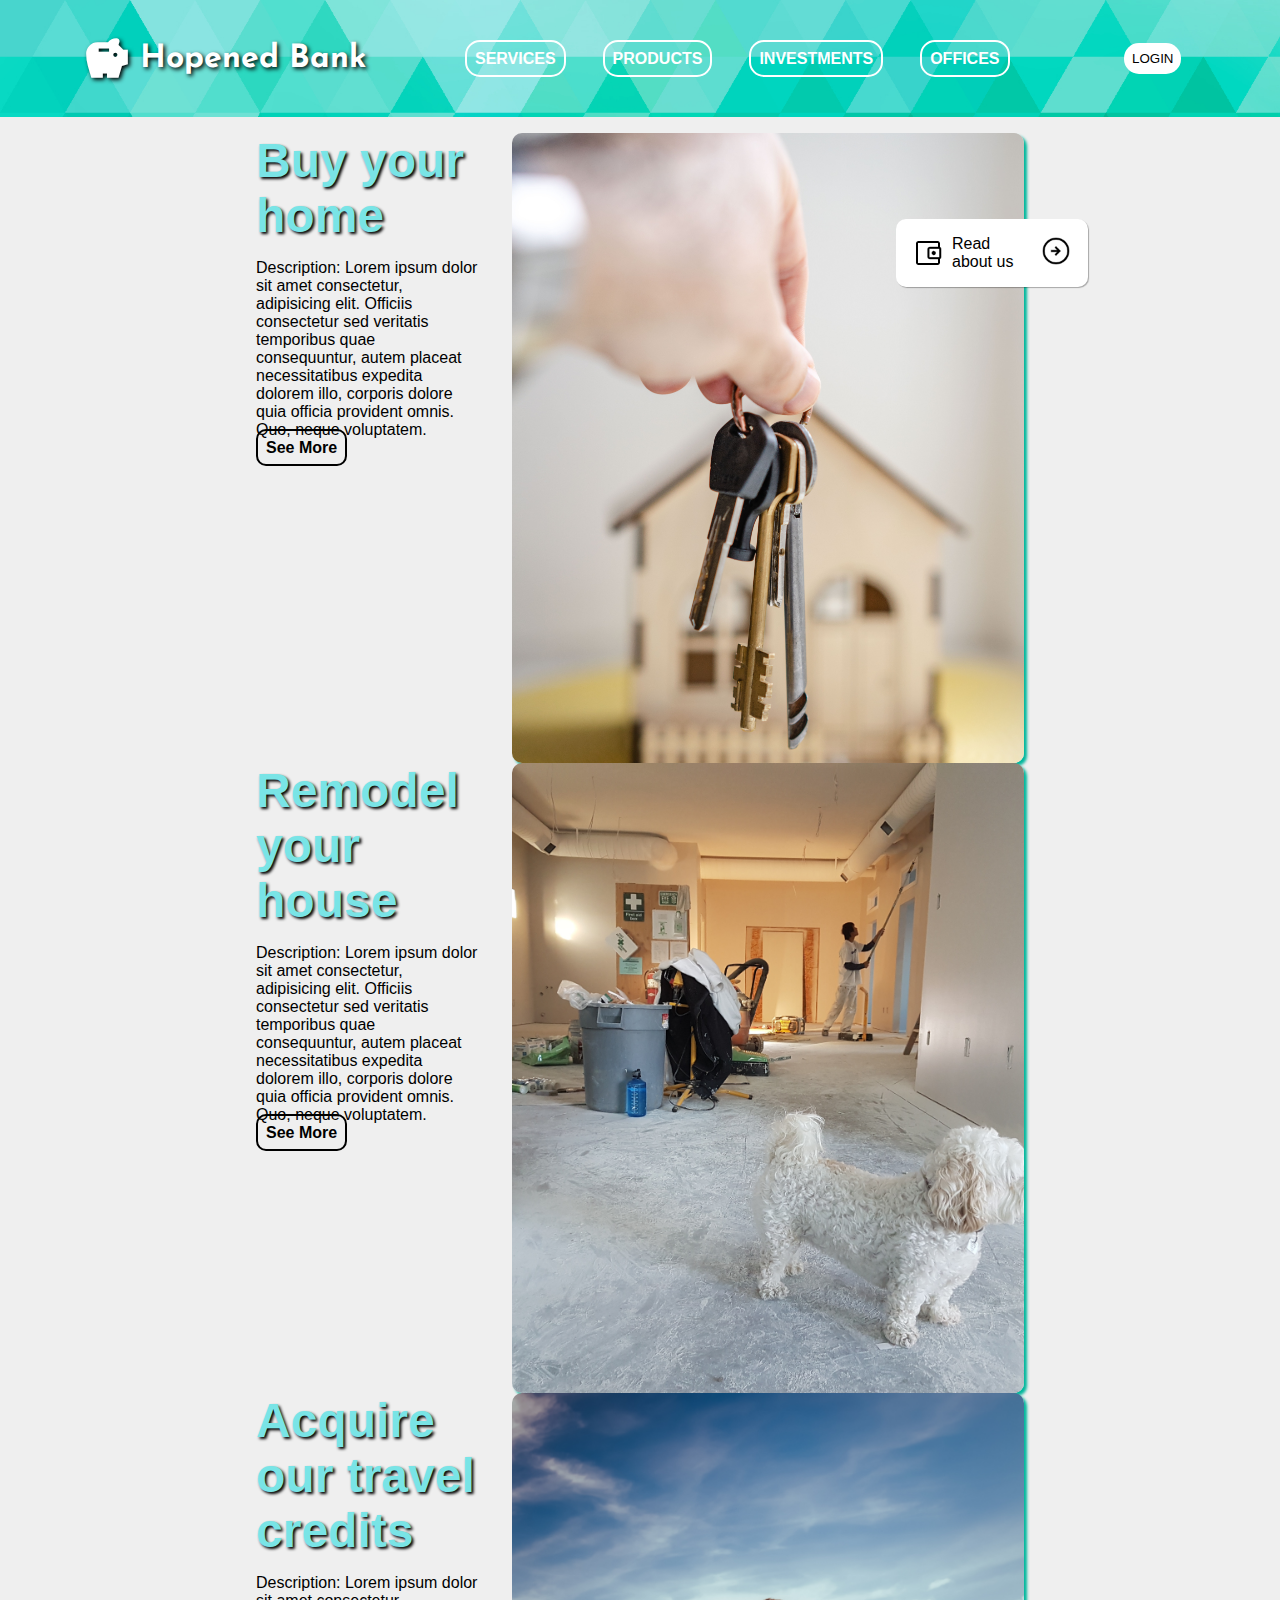
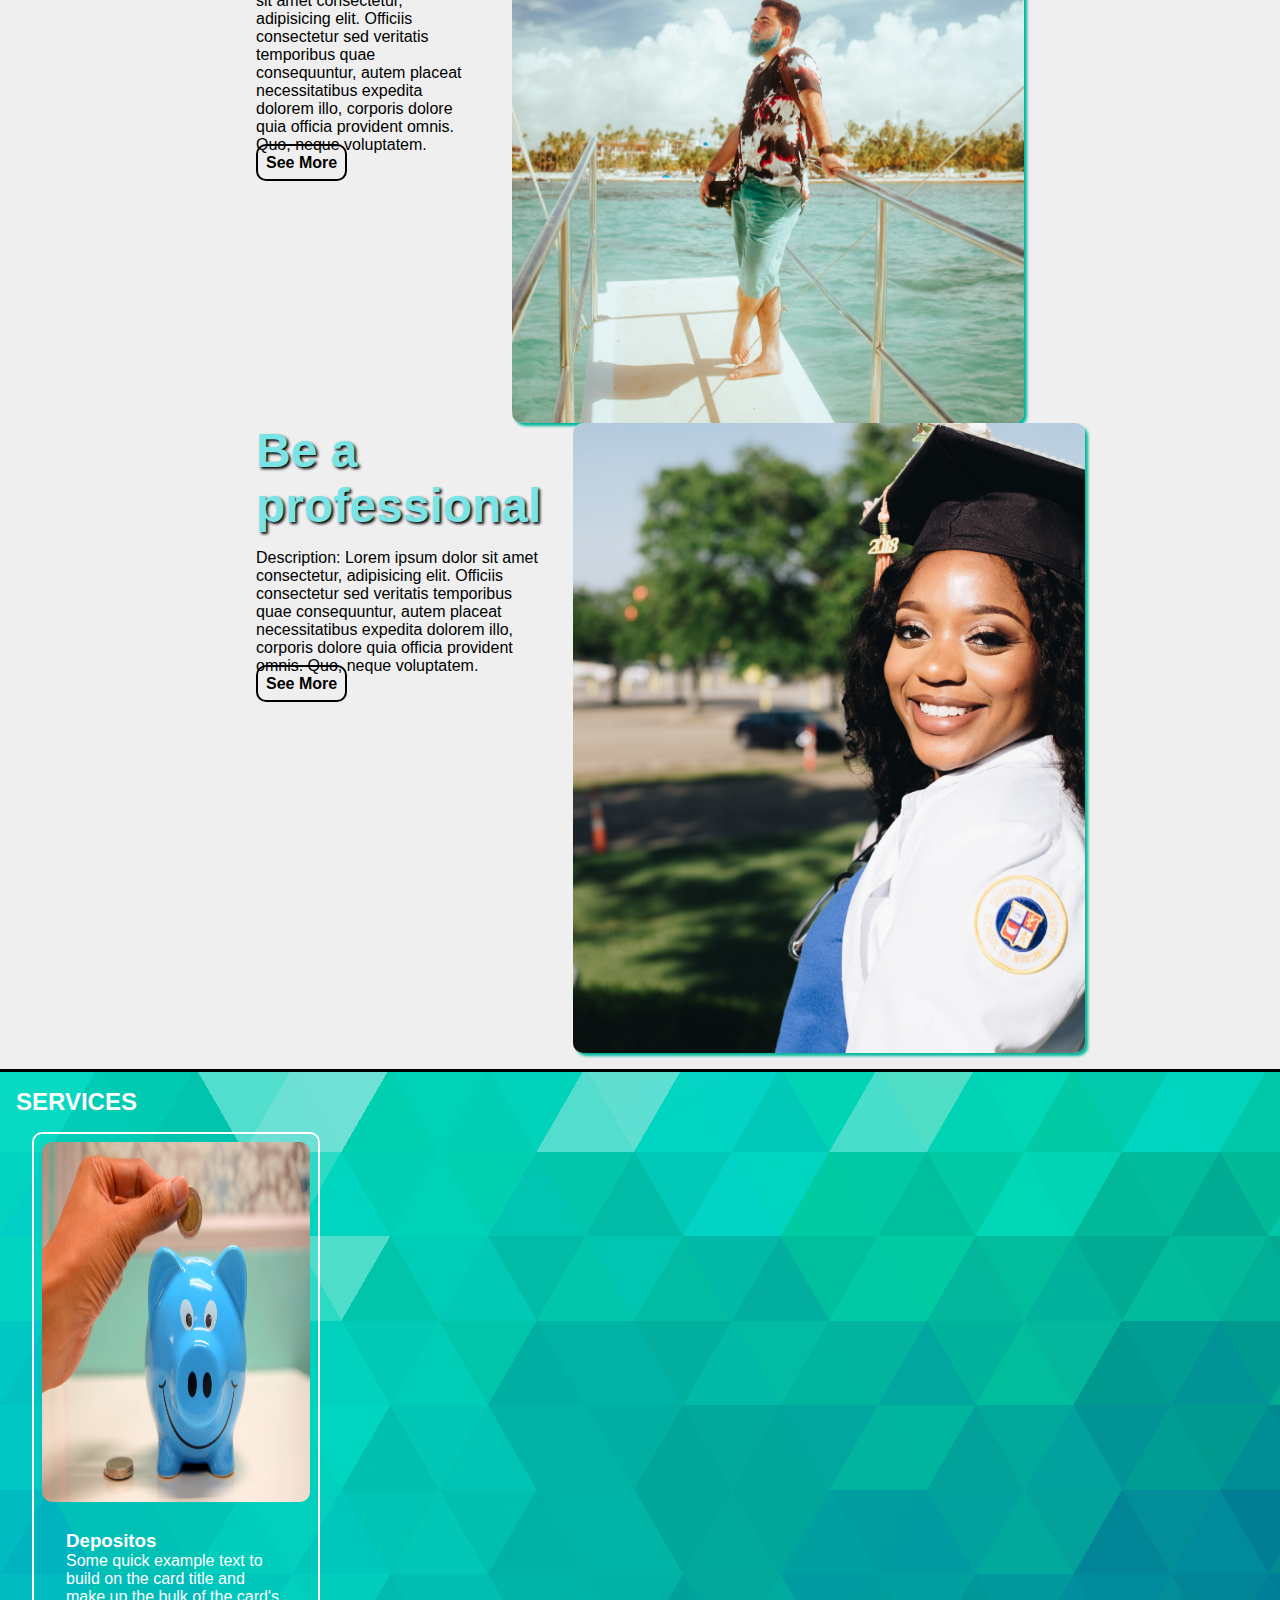
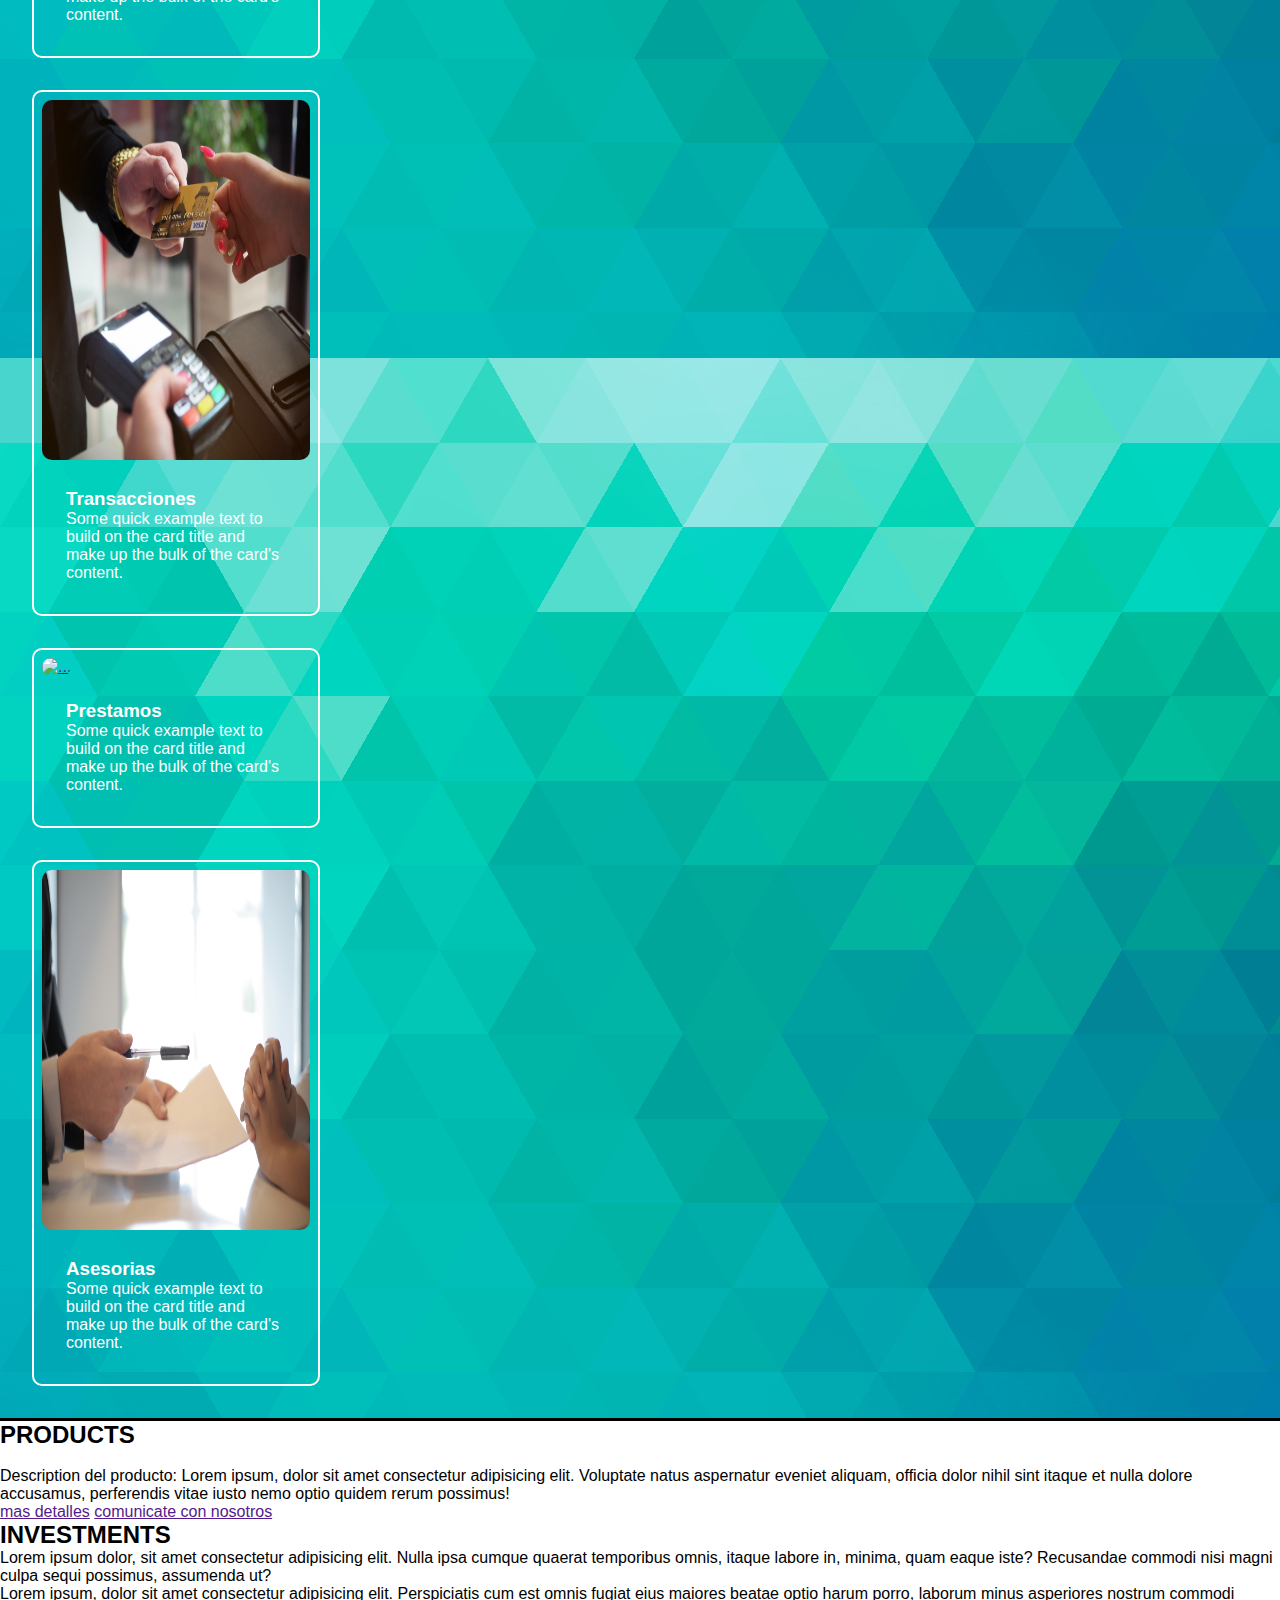
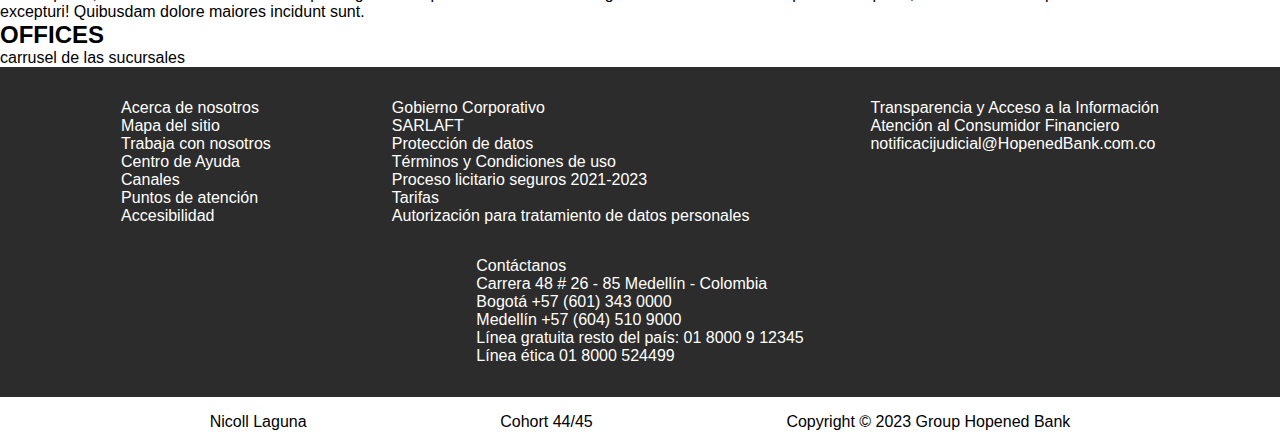
==== Homebanking/src/main/resources/static/web/index.html @ 3dcd13ad "Task6 commit-0" ====
<!DOCTYPE html>
<html lang="en">

<head>
    <meta charset="UTF-8">
    <meta http-equiv="X-UA-Compatible" content="IE=edge">
    <meta name="viewport" content="width=device-width, initial-scale=1.0">
    <link rel="stylesheet" href="./style/index.css">
    <link rel="preconnect" href="https://fonts.googleapis.com">
    <link rel="preconnect" href="https://fonts.gstatic.com" crossorigin>
    <link href="https://fonts.googleapis.com/css2?family=Josefin+Sans:ital@1&display=swap" rel="stylesheet">
    <link href="https://cdn.jsdelivr.net/npm/bootstrap@5.3.0-alpha2/dist/css/bootstrap.min.css" rel="stylesheet"
        integrity="sha384-aFq/bzH65dt+w6FI2ooMVUpc+21e0SRygnTpmBvdBgSdnuTN7QbdgL+OapgHtvPp" crossorigin="anonymous">
    <link rel="shortcut icon" href="./img/logoBlack.png" type="image/x-icon">
    <title>| Home</title>
    <link rel="stylesheet"
        href="https://fonts.googleapis.com/css2?family=Material+Symbols+Outlined:opsz,wght,FILL,GRAD@20..48,100..700,0..1,-50..200" />


</head>

<body >

    <header>
        <div> <span class="material-symbols-outlined">
                savings
            </span>
            <h1>Hopened Bank</h1>
        </div>

        <nav>
            <a href="">SERVICES</a>
            <a href="">PRODUCTS</a>
            <a href="">INVESTMENTS</a>
            <a href="#">OFFICES</a>
        </nav>
        <div>
            <button class="btnLogin-popup">LOGIN</button>
        </div>

    </header>
    
    <main class="d-flex align-items-center flex-column" id="app">
        <div class="inicio">
            <div class="wrapper">
                <span class="icon-close">
                    <ion-icon name="close-circle"></ion-icon>
                </span>
        
                <div class="form-box login">
                    <h2>Login</h2>
                    <form @submit.prevent="Login">
                        <div class="input-box">
                            <span class="icon"><ion-icon name="mail"></ion-icon></span>
                            <input type="email"  v-model="email" required>
                            <label>email</label>
                        </div>
                        <div class="input-box">
                            <span class="icon"><ion-icon name="lock-closed"></ion-icon></span>
                            <input type="password" v-model="password" required>
                            <label>password</label>
                        </div>
                        <div class="remember-forgot">
                            <label><input type="checkbox">Remember me</label>
                            <a href="#">Forgot Password?</a>
                        </div>
                        <button type="submit" class="botn">Login</button>
                        <div class="login-register">
                            <p>Don't have an account?<a href="#" class="register-link ps-2">Register</a></p>
                        </div>
                    </form>
                </div>
                <div class="form-box register">
                    <h2>Registration</h2>
                    <form @submit.prevent="Register">
                        <div class="input-box">
                            <span class="icon"><ion-icon name="person"></ion-icon></span>
                            <input type="text" v-model="name" required>
                            <label>Name</label>
                        </div>
                        <div class="input-box">
                            <span class="icon"><ion-icon name="person"></ion-icon></span>
                            <input type="text" v-model="lastName" required>
                            <label>Last Name</label>
                        </div>
                        <div class="input-box">
                            <span class="icon"><ion-icon name="mail"></ion-icon></span>
                            <input type="email" v-model="email2" required>
                            <label>Email</label>
                        </div>
                        <div class="input-box">
                            <span class="icon"><ion-icon name="lock-closed"></ion-icon></span>
                            <input type="password" v-model="password2" required>
                            <label>Password</label>
                        </div>
                        <div class="remember-forgot">
                            <label><input type="checkbox">I agree to the terms & conditions</label>
                        </div>
                        <button type="submit" class="botn">Register</button>
                        <div class="login-register">
                            <p>Already have an account?<a href="#" class="login-link ps-2">Login</a></p>
                        </div>
                    </form>
                </div>
            </div>
        </div>
        <div class="contenedor1">
            <div class="info">
                <img src="./img/account_balance_wallet_FILL0_wght400_GRAD0_opsz48.png" alt="">
                <p>Read about us</p>
                <a href=""><img src="./img/arrow_circle_right_FILL0_wght400_GRAD0_opsz48.png" alt=""></a>
            </div>
            <div id="carouselExampleSlidesOnly" class="carousel slide mt-4 mb-4" data-bs-ride="carousel">

                <div class="carousel-inner">
                    <div class="carousel-item active" data-bs-interval="3000">

                        <div class="d-flex box">
                            <div>
                                <h2>Buy your home</h2>
                                <p>Description: Lorem ipsum dolor sit amet consectetur, adipisicing elit. Officiis
                                    consectetur sed veritatis temporibus quae consequuntur, autem placeat necessitatibus
                                    expedita dolorem illo, corporis dolore quia officia provident omnis. Quo, neque
                                    voluptatem.</p>
                                <a href="">See More</a>
                            </div>
                            <img src="./img/home.jpg" class="d-block w-100">
                        </div>

                    </div>
                    <div class="carousel-item" data-bs-interval="5000">
                        <div class="d-flex box">
                            <div>
                                <h2>Remodel your house</h2>
                                <p>Description: Lorem ipsum dolor sit amet consectetur, adipisicing elit. Officiis
                                    consectetur sed veritatis temporibus quae consequuntur, autem placeat necessitatibus
                                    expedita dolorem illo, corporis dolore quia officia provident omnis. Quo, neque
                                    voluptatem.</p>
                                <a href="">See More</a>
                            </div>
                            <img src="./img/remodel.jpg" class="d-block w-100">
                        </div>
                    </div>
                    <div class="carousel-item" data-bs-interval="5000">
                        <div class="d-flex box">
                            <div>
                                <h2>Acquire our travel credits</h2>
                                <p>Description: Lorem ipsum dolor sit amet consectetur, adipisicing elit. Officiis
                                    consectetur sed veritatis temporibus quae consequuntur, autem placeat necessitatibus
                                    expedita dolorem illo, corporis dolore quia officia provident omnis. Quo, neque
                                    voluptatem.</p>
                                <a href="">See More</a>
                            </div>
                            <img src="./img/travel.jpg" class="d-block w-100">
                        </div>
                    </div>
                    <div class="carousel-item" data-bs-interval="5000">
                        <div class="d-flex box">
                            <div>
                                <h2>Be a professional</h2>
                                <p>Description: Lorem ipsum dolor sit amet consectetur, adipisicing elit. Officiis
                                    consectetur sed veritatis temporibus quae consequuntur, autem placeat necessitatibus
                                    expedita dolorem illo, corporis dolore quia officia provident omnis. Quo, neque
                                    voluptatem.</p>
                                <a href="">See More</a>
                            </div>
                            <img src="./img/university.jpg" class="d-block w-100" alt="...">
                        </div>
                    </div>
                </div>

            </div>
        </div>
        <div class="contenedor2">
            <h2 class="text-center">SERVICES</h2>
            <div class="d-flex caja">
                <div class="contene">
                    <div class="card" style="width: 18rem;">
                        <a href=""><img class="service" src="./img/pexels-maitree-rimthong-1602726.jpg"
                                class="card-img-top" alt="..."></a>
                        <div class="card-body">
                            <h3 class="text-center">Depositos</h3>
                            <p class="card-text">Some quick example text to build on the card title and make up the bulk
                                of the card's content.</p>
                        </div>
                    </div>
                    <div class="card" style="width: 18rem;">
                        <a href=""><img class="service" src="./img/pexels-energepiccom-2988232.jpg" class="card-img-top"
                                alt="..."></a>
                        <div class="card-body">
                            <h3 class="text-center">Transacciones</h3>
                            <p class="card-text">Some quick example text to build on the card title and make up the bulk
                                of the card's content.</p>
                        </div>
                    </div>
                </div>
                <div class="contene">
                    <div class="card" style="width: 18rem;">
                        <a href=""><img class="service" src="./img/pexels-karolina-grabowska-4386366.jpg"
                                class="card-img-top" alt="..."></a>
                        <div class="card-body">
                            <h3 class="text-center">Prestamos</h3>
                            <p class="card-text">Some quick example text to build on the card title and make up the bulk
                                of the card's content.</p>
                        </div>
                    </div>
                    <div class="card" style="width: 18rem;">
                        <a href=""><img class="service" src="./img/pexels-andrea-piacquadio-3760067.jpg"
                                class="card-img-top" alt="..."></a>
                        <div class="card-body">
                            <h3 class="text-center">Asesorias</h3>
                            <p class="card-text">Some quick example text to build on the card title and make up the bulk
                                of the card's content.</p>
                        </div>
                    </div>
                </div>

            </div>
        </div>
        <div class="contenedor3">
            <h2>PRODUCTS</h2>
            <div>
                <img src="" alt="">
                <div>
                    <p>Description del producto: Lorem ipsum, dolor sit amet consectetur adipisicing elit. Voluptate
                        natus aspernatur eveniet aliquam, officia dolor nihil sint itaque et nulla dolore accusamus,
                        perferendis vitae iusto nemo optio quidem rerum possimus!</p>
                    <div>
                        <a href="">mas detalles</a>
                        <a href="">comunicate con nosotros</a>
                    </div>
                </div>
            </div>
        </div>
        <div class="contenedor4">
            <h2>INVESTMENTS</h2>
            <p>Lorem ipsum dolor, sit amet consectetur adipisicing elit. Nulla ipsa cumque quaerat temporibus omnis,
                itaque labore in, minima, quam eaque iste? Recusandae commodi nisi magni culpa sequi possimus, assumenda
                ut?</p>
            <p>Lorem ipsum, dolor sit amet consectetur adipisicing elit. Perspiciatis cum est omnis fugiat eius maiores
                beatae optio harum porro, laborum minus asperiores nostrum commodi excepturi! Quibusdam dolore maiores
                incidunt sunt.</p>
        </div>
        <div class="contenedor5">
            <h2>OFFICES</h2>

            <p>carrusel de las sucursales</p>
        </div>
    </main>
    <footer>
        <div class="boxi1">
            <div>
                <p>Acerca de nosotros</p>
                <p>Mapa del sitio</p>
                <p>Trabaja con nosotros</p>
                <p>Centro de Ayuda</p>
                <p>Canales</p>
                <p>Puntos de atención</p>
                <p>Accesibilidad</p>
            </div>
            <div>
                <p> Gobierno Corporativo</p>
                <p> SARLAFT</p>
                <p>Protección de datos</p>
                <p>Términos y Condiciones de uso</p>
                <p> Proceso licitario seguros 2021-2023</p>
                <p>Tarifas</p>
                <p>Autorización para tratamiento de datos personales</p>
            </div>
            <div>
                <p>Transparencia y Acceso a la Información</p>
                <p>Atención al Consumidor Financiero</p>
                <p>notificacijudicial@HopenedBank.com.co</p>
            </div>
            <div>Contáctanos
                <p>Carrera 48 # 26 - 85 Medellín - Colombia</p>
                <p>Bogotá +57 (601) 343 0000</p>
                <p>Medellín +57 (604) 510 9000</p>
                <p>Línea gratuita resto del país: 01 8000 9 12345</p>
                <p>Línea ética 01 8000 524499</p>
            </div>
        </div>
        <div class="box2">
            <p>Nicoll Laguna</p>
            <p>Cohort 44/45</p>
            <p>Copyright © 2023 Group Hopened Bank</p>
        </div>
    </footer>
    <script src="https://cdn.jsdelivr.net/npm/bootstrap@5.3.0-alpha2/dist/js/bootstrap.bundle.min.js"
        integrity="sha384-qKXV1j0HvMUeCBQ+QVp7JcfGl760yU08IQ+GpUo5hlbpg51QRiuqHAJz8+BrxE/N"
        crossorigin="anonymous"></script>
    <script src="https://unpkg.com/vue@3/dist/vue.global.js"></script>
    <script src="https://unpkg.com/axios/dist/axios.min.js"></script>
    <script type="module" src="https://unpkg.com/ionicons@7.1.0/dist/ionicons/ionicons.esm.js"></script>
    <script nomodule src="https://unpkg.com/ionicons@7.1.0/dist/ionicons/ionicons.js"></script>
    <script src="./js/index.js"></script>
</body>

</html>
---- Homebanking/src/main/resources/static/web/style/index.css ----
* {
    padding: 0;
    margin: 0;
    box-sizing: border-box;
}

.material-symbols-outlined {
    font-variation-settings:
        'FILL' 1,
        'GRAD' 0,
        'opsz' 48;
    color: white;
    font-size: 50px !important;
    text-shadow: 2px 2px 4px black;
}

header {
    background-image: url(../img/B1.jpg);
    background-repeat: no-repeat;
    background-size: cover;
    display: flex;
    padding: 1rem;
    gap: 1rem;
    height: 13vh;
    align-items: center;
    justify-content: space-evenly;
    font-family: 'Josefin Sans', sans-serif;
}
main{
    min-height: 67vh;
    font-family: 'Arial Narrow', Arial, sans-serif;
}
header div {
    display: flex;
    gap: 0.5rem;
    align-items: center;
    justify-content: center;
}

h1 {
    text-shadow: 2px 2px 4px black;
    color: white !important;
    margin-bottom: 0px !important;
}

nav a {
    color: white;
    text-decoration: none;
    margin: 1rem;
    padding: 0.5rem;
    border: 2px solid white;
    border-radius: 15px;
    font-family: 'Arial Narrow', Arial, sans-serif;
    font-weight: bold;
}

nav a:hover {
    background-color: white;
    color: black;
    border: 2px solid white;
}

header div button {
    color: black;
    background-color:  white;
    margin: 1rem;
    padding: 0.5rem;
    border-radius: 15px;
    font-family: 'Arial Narrow', Arial, sans-serif;
    border: none;
}

header div button:hover {
    box-shadow: 2px 2px 2px black;
    padding: 0.6rem;
}

footer{
    height: 20vh;
    display: flex;
    flex-direction: column;
    font-family: 'Arial Narrow', Arial, sans-serif;
}

footer .boxi1 {
    display: flex;
    justify-content: center;
    align-items: baseline;
    justify-content: space-evenly;
}

footer .box2 {
    display: flex;
    justify-content: center;
    align-items: center;
    justify-content: space-evenly;
}

.boxi1 {
    background-color: rgba(0, 0, 0, 0.829);
    color: white;
    padding: 2rem;
    display: flex;
    flex-wrap: wrap;
    gap: 2rem;
}
.boxi1 div{
    display: flex;
    flex-direction: column;
}
.box2 p {
    margin-bottom: 0;
}
.box2{
    padding: 1rem;
}

.carousel-item img{
    z-index: 1;
    height:70vh;
    min-width: 40vw;
    object-fit: cover;
    border-radius: 10px;
    box-shadow: 3px 3px 3px #01b79c ;
}
.carousel-inner{
    padding: 1rem;
}
.box{
    width: 60vw;
    display: flex;
    gap: 2rem;
}
.box a {
    color: black;
    text-decoration: none;
    padding: 0.5rem;
    border-radius: 10px;
    border: 2px solid black;
    font-weight: bold;
}

.box h2 {
    color: #79e4e6 ;
    font-weight: bolder;
    font-size: 3rem !important;
    margin-bottom: 1rem;
    text-shadow: 2px 2px 3px rgb(0, 0, 0);
}

.contenedor1{
    width: 100%;
    display: flex;
    align-items: center;
    justify-content: center;
    position: relative;
    background-color: rgba(222, 222, 222, 0.477);
}
.info {
    z-index: 2;
    position:absolute;
    top: 4%;
    left: 70%;
    background-color: white;
    display: flex;
    align-items: center;
    justify-content: center;
    padding: 0.5rem;
    border-radius: 10px;
    width: 15vw;
    box-shadow: 1px 1px 1px rgba(0, 0, 0, 0.303);
}
.info:hover {
    box-shadow: 2px 2px 2px rgba(0, 0, 0, 0.303);
}
.info img {
    width: 2rem;
    margin: 0.5rem;
}

.info p {
    margin: 0 !important;
}

.contenedor2{
    border-top: 3px solid black;
    padding: 1rem;
    display: flex;
    flex-direction: column;
    border-bottom: 3px solid black;
    background-image: url(../img/B1.jpg);
    background-position-y:bottom;
    width: 100%;
}
.contene {
    width: 50%;
    display: flex;
    flex-wrap: wrap;
}
.contene div {
    border-radius: 10px;
    padding: 0.5rem;
    margin: 1rem;
    position: relative;
    height: 50%;
    background-color:  transparent !important;
    color: white;
}
.caja {
    flex-wrap: wrap;
    align-items: center;
    justify-content: center;
}
.service {
    width: 100%;
    height: 40vh;
    border-radius: 10px;
}
.contenedor2 h2 {
    color: white;
    font-weight: bolder;
}
.card{
    border: 2px solid white !important;
}
.card:hover {
    box-shadow: 2px 2px 2px 2px rgba(0, 0, 0, 0.397);
}

/* Login */
.inicio {
    position: absolute;
    z-index: 3;
}
.wrapper {
    position: relative;
    width: 400px;
    height: 440px;
    background: rgba(255, 255, 255, 0.555);
    border: 2px solid rgba(255, 255, 255, .5);
    border-radius: 20px;
    backdrop-filter: blur(20px);
    box-shadow: 0 0 30px rgba(0, 0, 0, .5);
    display: flex;
    justify-content: center;
    align-items: center;
    font-family: 'Arial Narrow', Arial, sans-serif;
    overflow: hidden; 
    transform: scale(0);
    transition: transform .5s ease, height .2s ease;
}
.wrapper.active-popup{
    transform: scale(1);
}

.wrapper.active {
    height: 520px;
}

.wrapper .form-box {
    width: 100%;
    padding: 40px;
}

.wrapper .form-box.login {
    transition: transform .18s ease;
    transform: translateX(0);
} 

.wrapper.active .form-box.login {
    transition: none;
    transform: translateX(-400px);
}

.wrapper .form-box.register{
    position: absolute;
    transform: translateX(400px);
}
.wrapper.active .form-box.register {
    transition: transform .18s ease;
    transform: translateX(0);
} 

.wrapper .icon-close{
    position: absolute;
    top: 0;
    right: 0;
    width: 45px;
    height: 45px;
    font-size: 2em;
    display: flex;
    justify-content: center;
    align-items: center;
    cursor: pointer;
    z-index: 1;
}
.form-box h2{
     font-size: 2em;
     color: #162938;
     text-align: center;
}

.input-box{
    position: relative;
    width: 100%;
    height: 50px;
    border-bottom: 2px solid #162938;
    margin: 30px 0;
}

.input-box label {
    position: absolute;
    top: 50%;
    left: 5px;
    transform: translateY(-50%);
    font-size: 1em;
    color: #162938;
    font-weight:500 ;
    pointer-events: none;
    transition:  .5s;
}

.input-box input:focus~label,
.input-box input:valid~label {
    top: -5px;
}

.input-box input{
    width: 100%;
    height: 100%;
    background: transparent;
    border: none;
    outline: none;
    font-size: 1em;
    color: #162938;
    font-weight: 600;
    padding: 0 35px 0 5px;
}

.input-box .icon {
    position: absolute;
    right: 8px;
    font-size: 1.2em;
    color: #162938;
    line-height: 57px;
}

.remember-forgot {
    font-size: .9em;
    color: #162938;
    font-weight: 500;
    margin: -15px 0 15px;
    display: flex;
    justify-content: space-between;
}

.remember-forgot label input {
    accent-color: #162938;
    margin-right: 3px;
}

.remember-forgot a {
    color: #162938;
    text-decoration: none;
}

.remember-forgot a:hover {
    text-decoration: underline;
}

.botn {
    width: 100%;
    height: 45px;
    background: #162938 ;
    border: none;
    outline: none;
    border-radius: 6px;
    cursor: pointer;
    font-size: 1em;
    color: white ;
    font-weight: 800;
}

.login-register {
    font-size: .9em;
    color:#162938;
    text-align: center;
    font-weight:500;
    margin: 25px 0 10px;
}

.login-register p a {
    color: #162938;
    text-decoration: none;
    font-weight:800;
}

.login-register p a:hover {
    text-decoration:  underline;
}
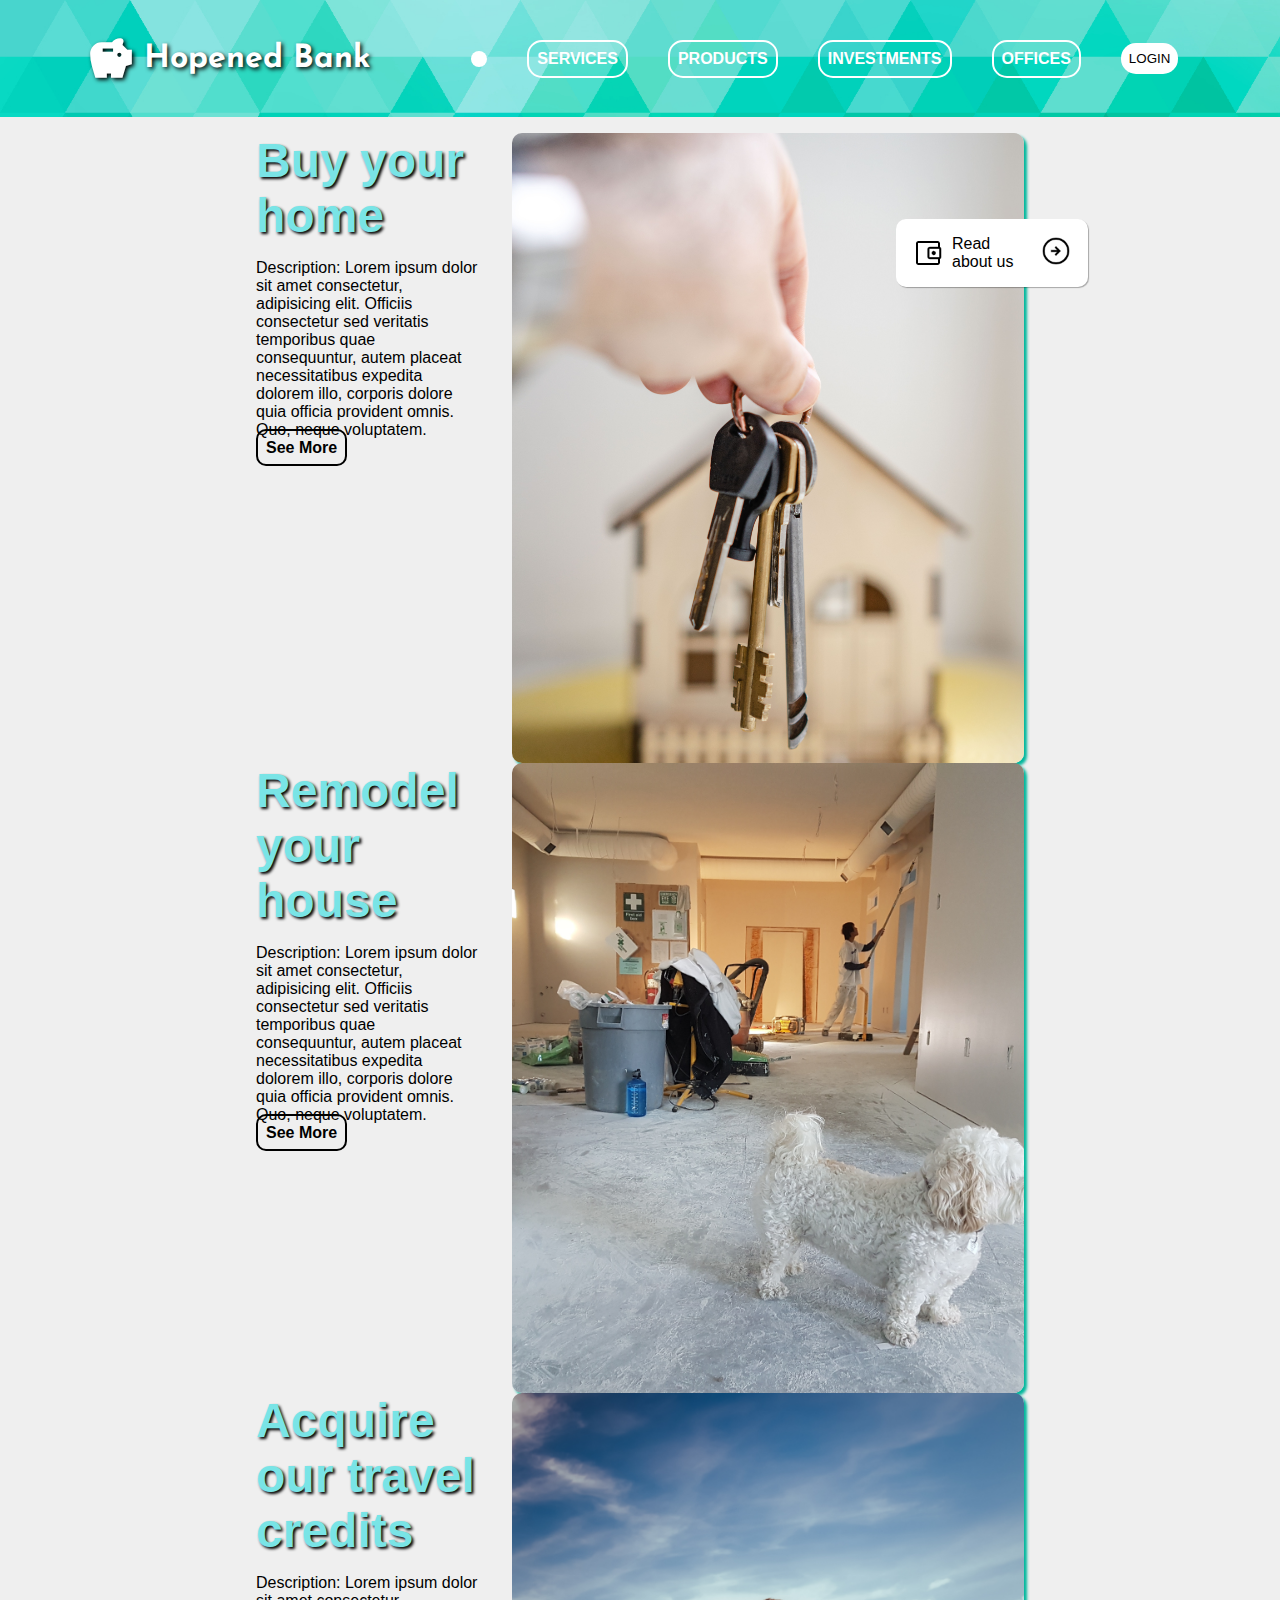
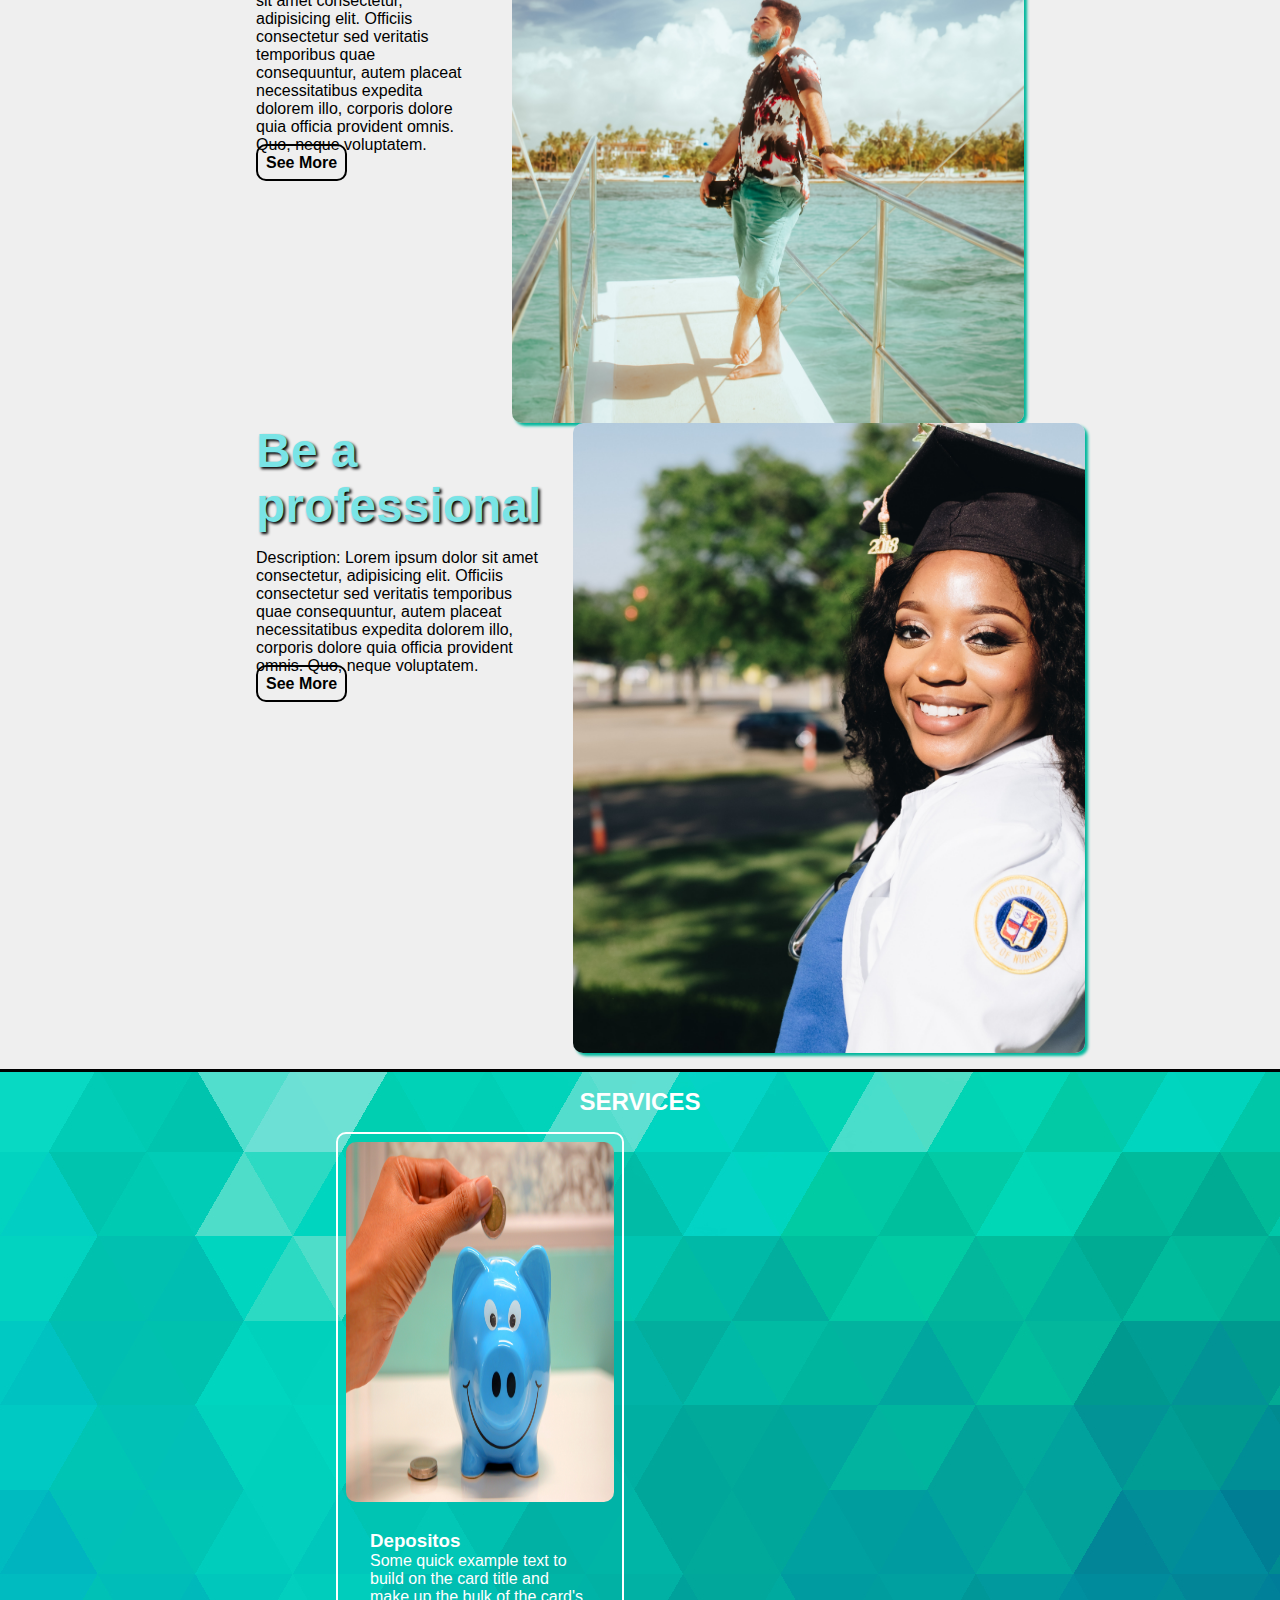
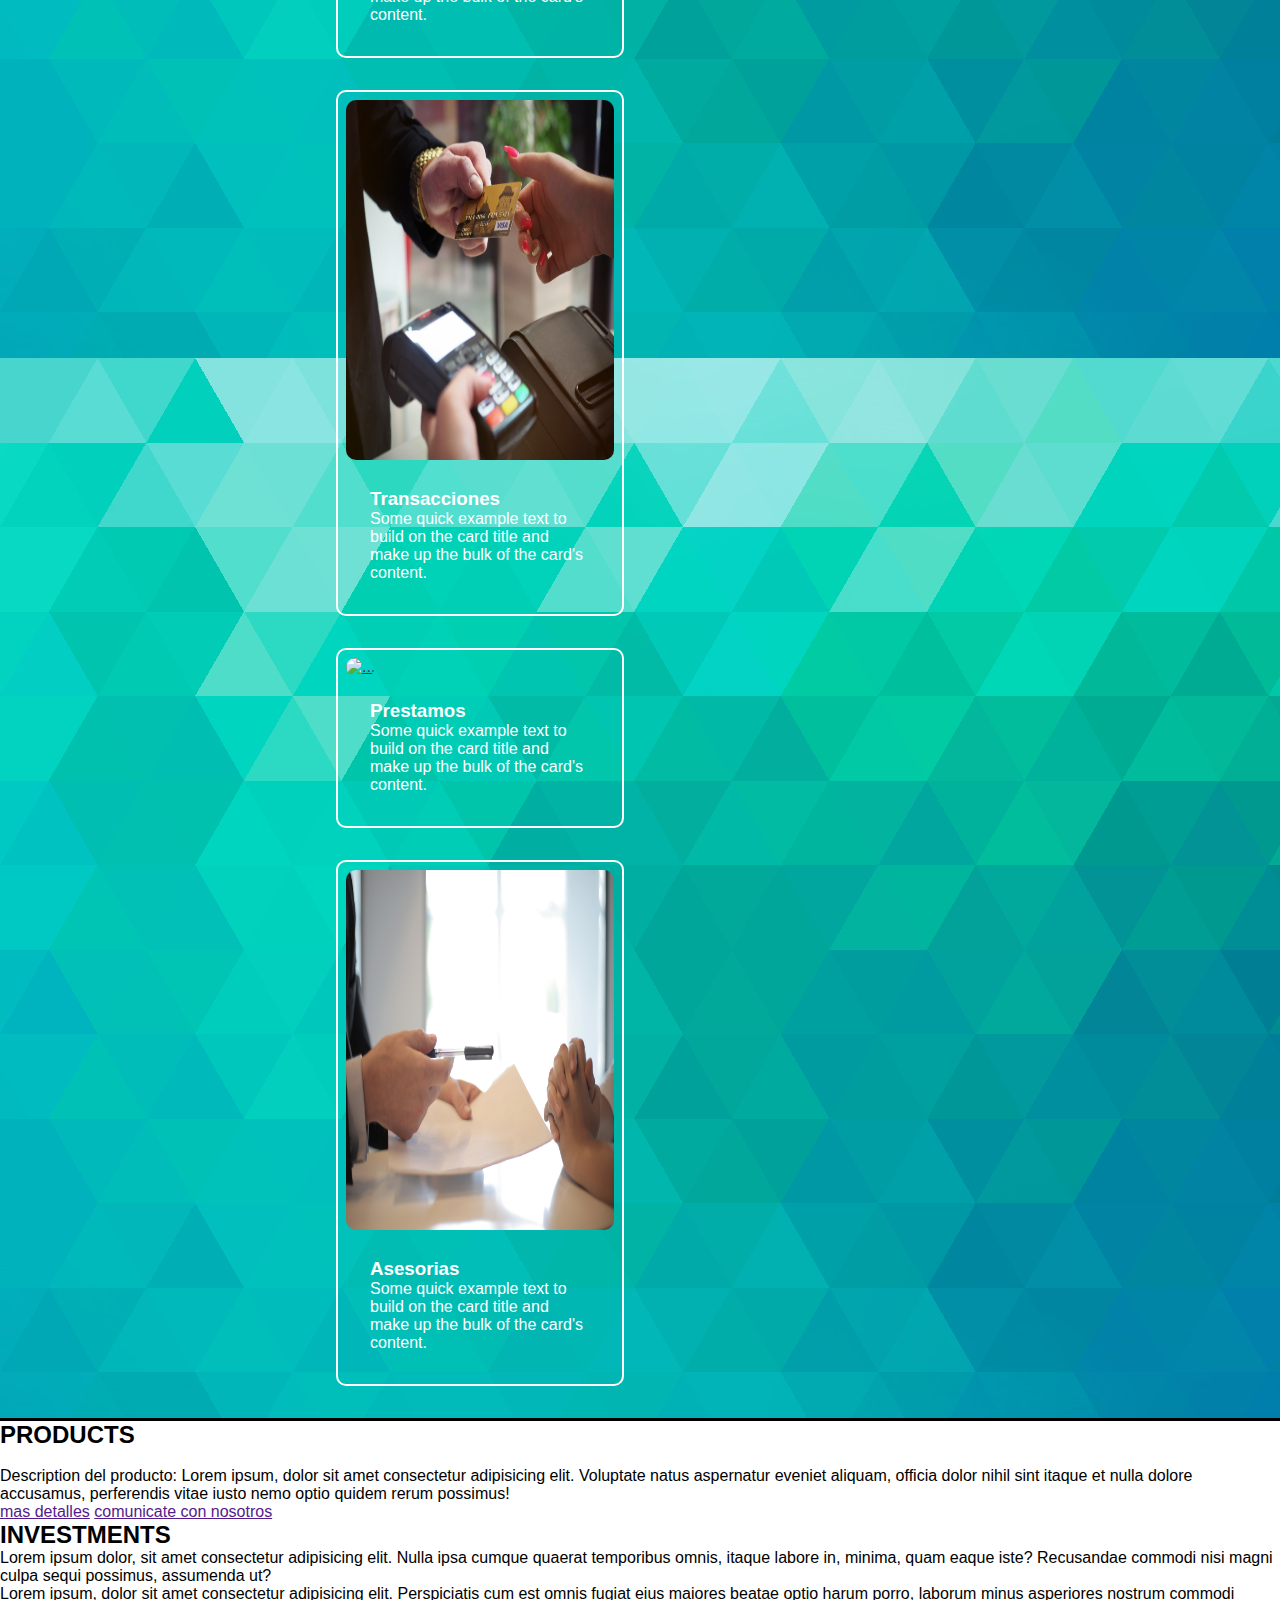
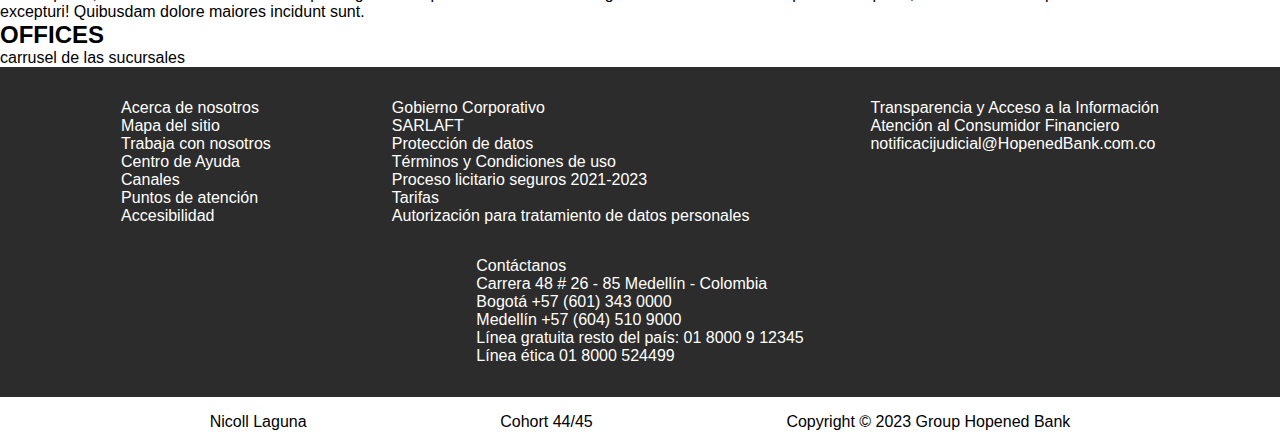
==== commit 50c5af49: "Task6 commit-1" ====
--- a/Homebanking/src/main/resources/static/web/index.html
+++ b/Homebanking/src/main/resources/static/web/index.html
@@ -27,17 +27,22 @@
             </span>
             <h1>Hopened Bank</h1>
         </div>
-
-        <nav>
-            <a href="">SERVICES</a>
-            <a href="">PRODUCTS</a>
-            <a href="">INVESTMENTS</a>
-            <a href="#">OFFICES</a>
-        </nav>
-        <div>
-            <button class="btnLogin-popup">LOGIN</button>
-        </div>
-
+        <nav class="navbar navbar-expand-lg">
+            <div class="container-fluid">
+              <button class="navbar-toggler" type="button" data-bs-toggle="collapse" data-bs-target="#navbarNavAltMarkup" aria-controls="navbarNavAltMarkup" aria-expanded="false" aria-label="Toggle navigation">
+                <span class="navbar-toggler-icon"></span>
+              </button>
+              <div class="collapse navbar-collapse" id="navbarNavAltMarkup">
+                <div class="navbar-nav">
+                  <a class="nav-link" href="#">SERVICES</a>
+                  <a class="nav-link" href="#">PRODUCTS</a>
+                  <a class="nav-link" href="#">INVESTMENTS</a>
+                  <a class="nav-link" href="#">OFFICES</a>
+                </div>
+              </div>
+              <button class="btnLogin-popup">LOGIN</button>
+            </div>
+          </nav>
     </header>
     
     <main class="d-flex align-items-center flex-column" id="app">
--- a/Homebanking/src/main/resources/static/web/style/index.css
+++ b/Homebanking/src/main/resources/static/web/style/index.css
@@ -43,7 +43,8 @@
     margin-bottom: 0px !important;
 }
 
-nav a {
+
+.navbar-nav a {
     color: white;
     text-decoration: none;
     margin: 1rem;
@@ -54,7 +55,7 @@
     font-weight: bold;
 }
 
-nav a:hover {
+.navbar-nav a:hover {
     background-color: white;
     color: black;
     border: 2px solid white;
@@ -191,6 +192,8 @@
     background-image: url(../img/B1.jpg);
     background-position-y:bottom;
     width: 100%;
+    justify-content: center;
+    align-items: center;
 }
 .contene {
     width: 50%;
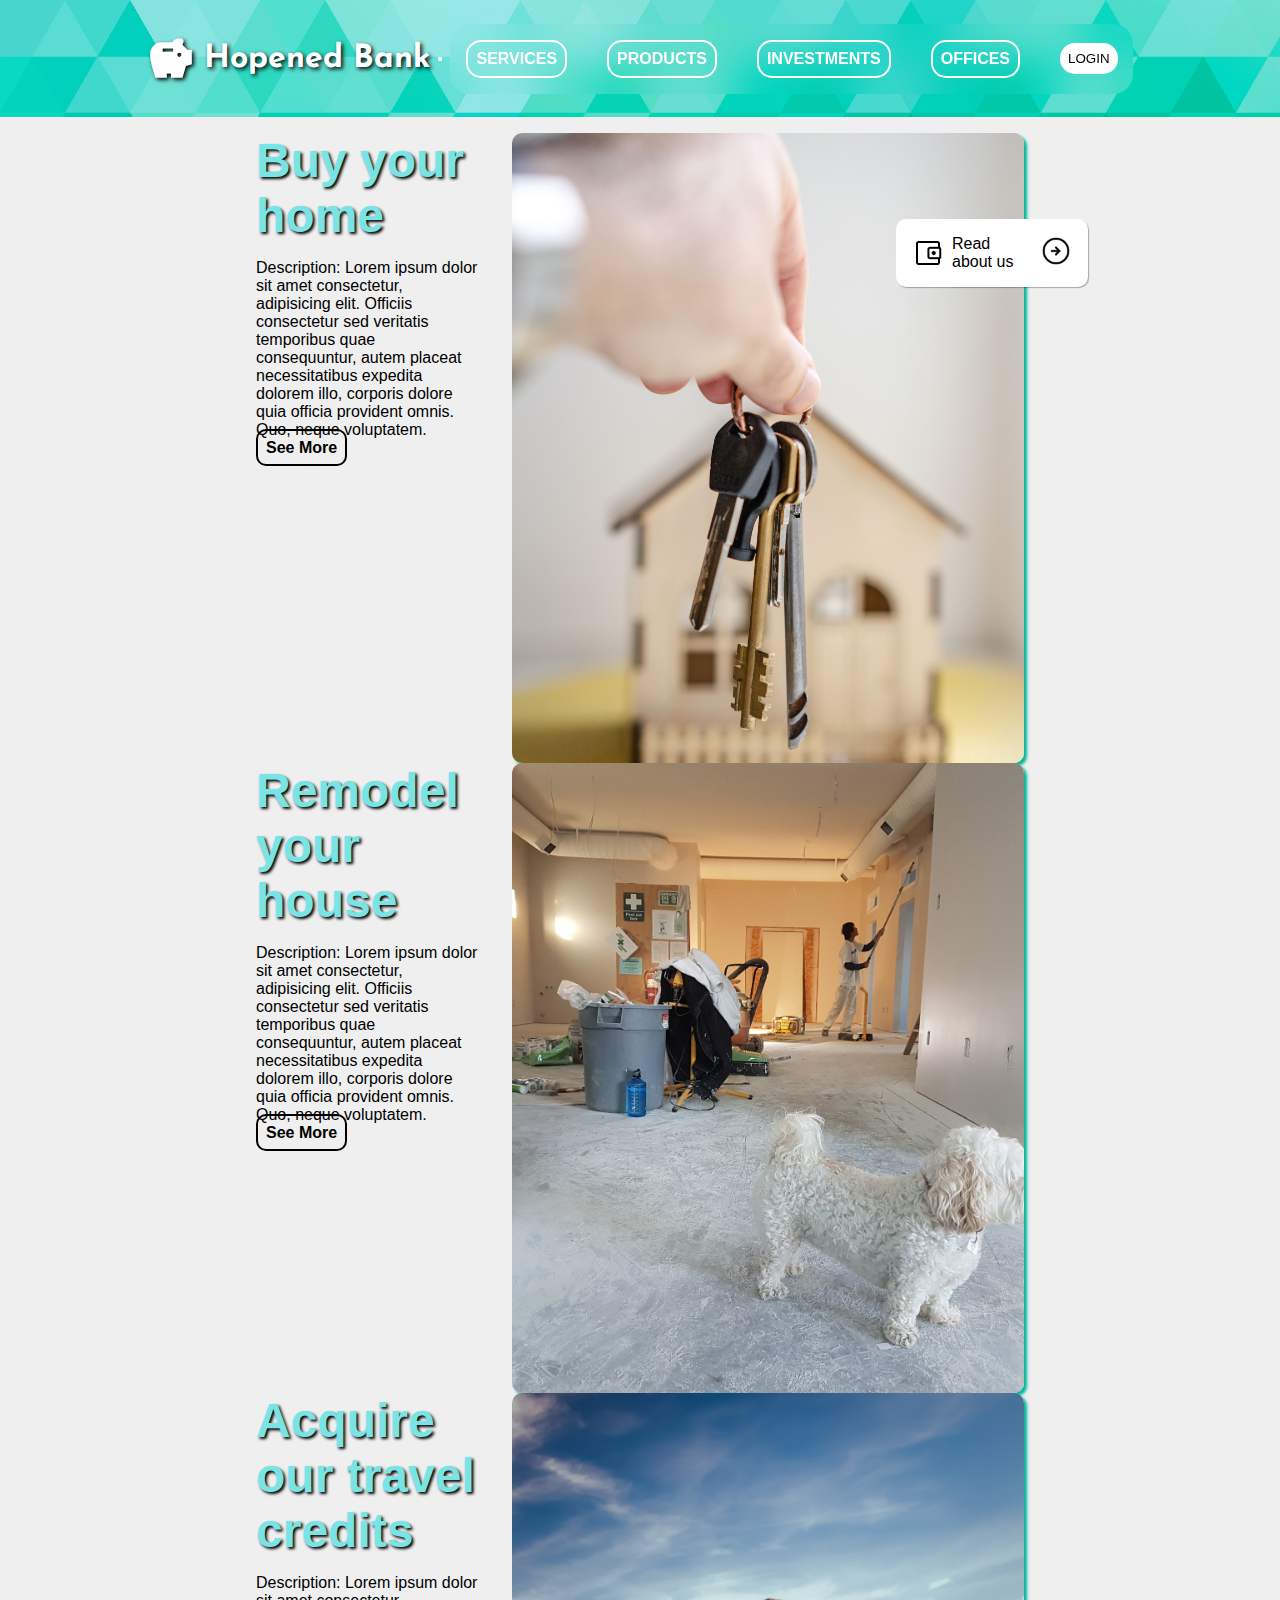
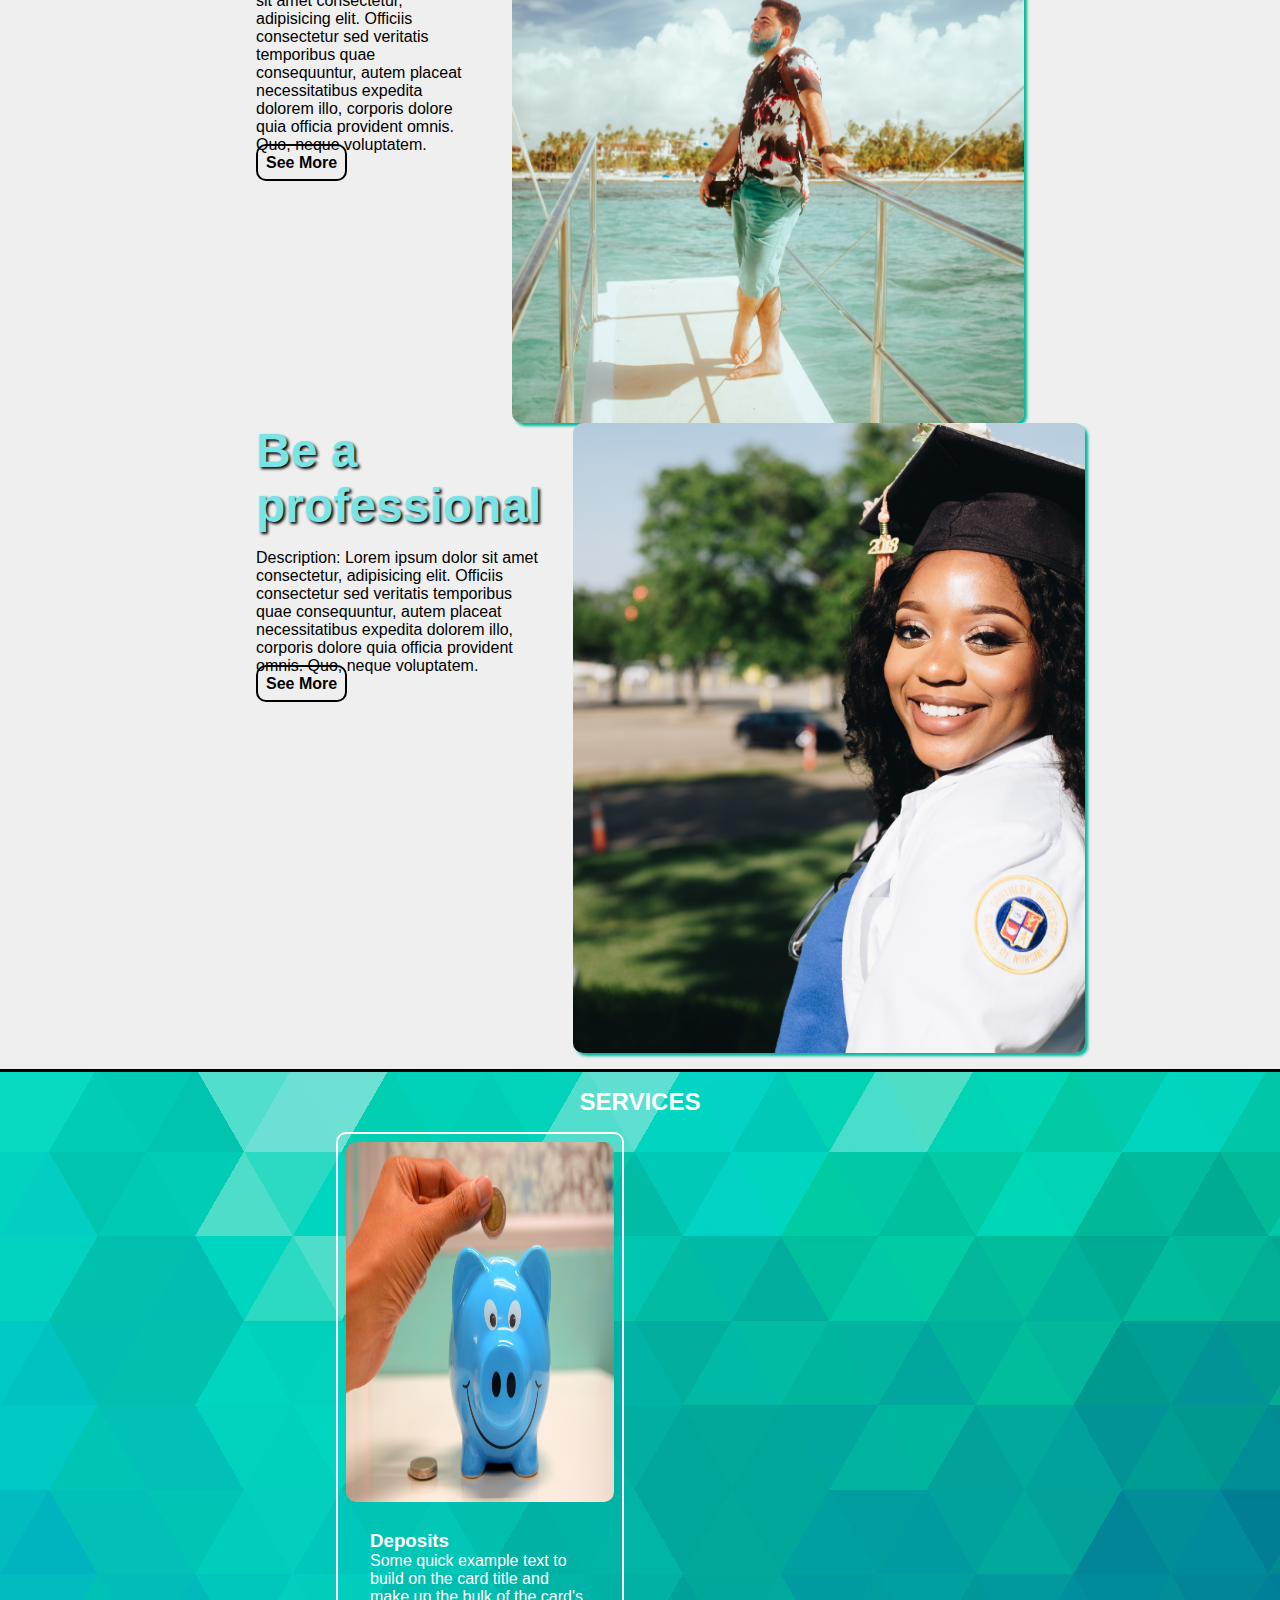
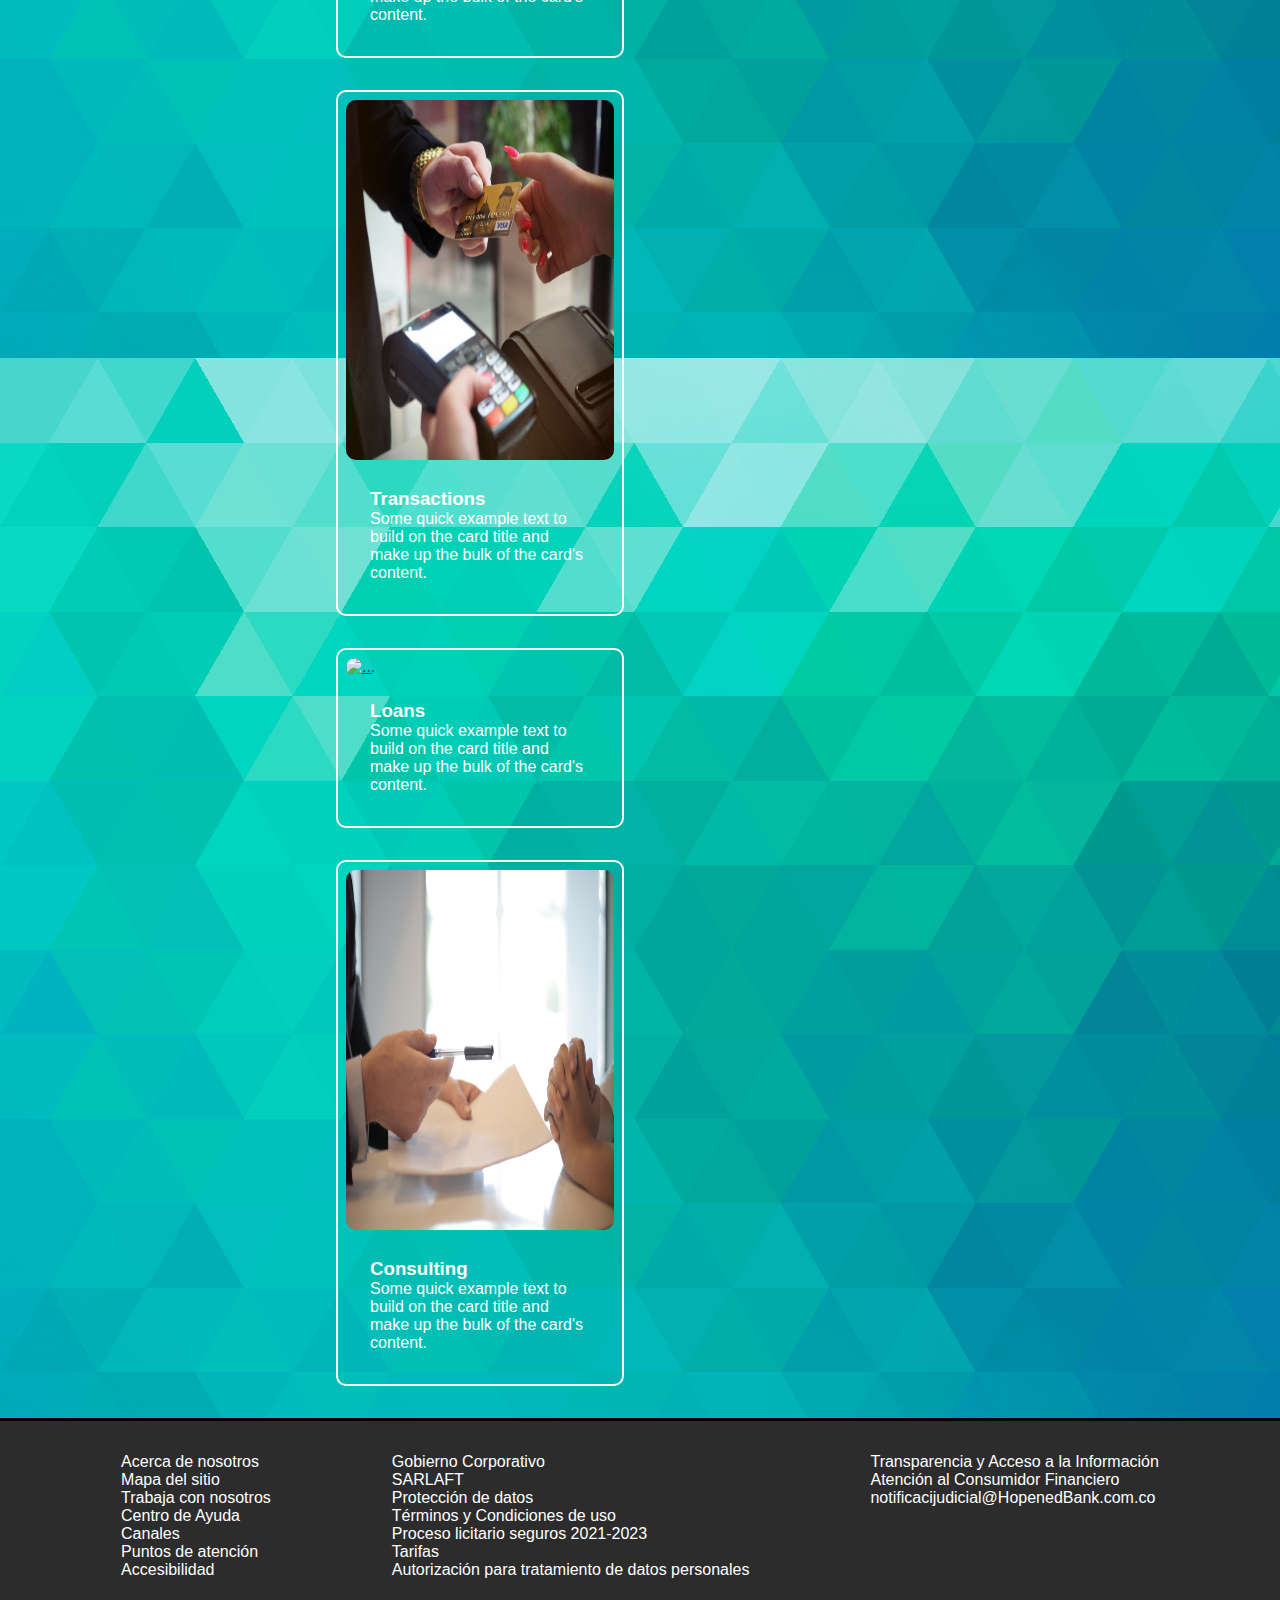
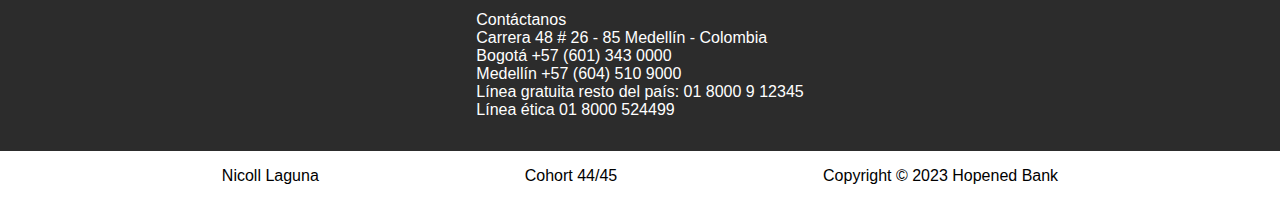
==== commit 04177e3d: "Task6 commit-2" ====
--- a/Homebanking/src/main/resources/static/web/index.html
+++ b/Homebanking/src/main/resources/static/web/index.html
@@ -19,45 +19,51 @@
 
 </head>
 
-<body >
+<body>
 
     <header>
-        <div> <span class="material-symbols-outlined">
-                savings
-            </span>
-            <h1>Hopened Bank</h1>
-        </div>
+
         <nav class="navbar navbar-expand-lg">
             <div class="container-fluid">
-              <button class="navbar-toggler" type="button" data-bs-toggle="collapse" data-bs-target="#navbarNavAltMarkup" aria-controls="navbarNavAltMarkup" aria-expanded="false" aria-label="Toggle navigation">
-                <span class="navbar-toggler-icon"></span>
-              </button>
-              <div class="collapse navbar-collapse" id="navbarNavAltMarkup">
-                <div class="navbar-nav">
-                  <a class="nav-link" href="#">SERVICES</a>
-                  <a class="nav-link" href="#">PRODUCTS</a>
-                  <a class="nav-link" href="#">INVESTMENTS</a>
-                  <a class="nav-link" href="#">OFFICES</a>
-                </div>
-              </div>
-              <button class="btnLogin-popup">LOGIN</button>
-            </div>
-          </nav>
+                <div>
+                    <span class="material-symbols-outlined">
+                        savings
+                    </span>
+                    <h1>Hopened Bank</h1>
+                </div>
+                <button class="navbar-toggler" type="button" data-bs-toggle="collapse"
+                    data-bs-target="#navbarNavAltMarkup" aria-controls="navbarNavAltMarkup" aria-expanded="false"
+                    aria-label="Toggle navigation">
+                    <span class="navbar-toggler-icon"></span>
+                </button>
+                <div class="collapse navbar-collapse" id="navbarNavAltMarkup">
+                    <div class="navbar-nav">
+                        <a class="nav-link" href="#">SERVICES</a>
+                        <a class="nav-link" href="#">PRODUCTS</a>
+                        <a class="nav-link" href="#">INVESTMENTS</a>
+                        <a class="nav-link" href="#">OFFICES</a>
+                        <button class="btnLogin-popup">LOGIN</button>
+                    </div>
+                </div>
+                
+            </div>
+        </nav>
+
     </header>
-    
+
     <main class="d-flex align-items-center flex-column" id="app">
         <div class="inicio">
             <div class="wrapper">
                 <span class="icon-close">
                     <ion-icon name="close-circle"></ion-icon>
                 </span>
-        
+
                 <div class="form-box login">
                     <h2>Login</h2>
                     <form @submit.prevent="Login">
                         <div class="input-box">
                             <span class="icon"><ion-icon name="mail"></ion-icon></span>
-                            <input type="email"  v-model="email" required>
+                            <input type="email" v-model="email" required>
                             <label>email</label>
                         </div>
                         <div class="input-box">
@@ -184,7 +190,7 @@
                         <a href=""><img class="service" src="./img/pexels-maitree-rimthong-1602726.jpg"
                                 class="card-img-top" alt="..."></a>
                         <div class="card-body">
-                            <h3 class="text-center">Depositos</h3>
+                            <h3 class="text-center">Deposits</h3>
                             <p class="card-text">Some quick example text to build on the card title and make up the bulk
                                 of the card's content.</p>
                         </div>
@@ -193,7 +199,7 @@
                         <a href=""><img class="service" src="./img/pexels-energepiccom-2988232.jpg" class="card-img-top"
                                 alt="..."></a>
                         <div class="card-body">
-                            <h3 class="text-center">Transacciones</h3>
+                            <h3 class="text-center">Transactions</h3>
                             <p class="card-text">Some quick example text to build on the card title and make up the bulk
                                 of the card's content.</p>
                         </div>
@@ -204,7 +210,7 @@
                         <a href=""><img class="service" src="./img/pexels-karolina-grabowska-4386366.jpg"
                                 class="card-img-top" alt="..."></a>
                         <div class="card-body">
-                            <h3 class="text-center">Prestamos</h3>
+                            <h3 class="text-center">Loans</h3>
                             <p class="card-text">Some quick example text to build on the card title and make up the bulk
                                 of the card's content.</p>
                         </div>
@@ -213,7 +219,7 @@
                         <a href=""><img class="service" src="./img/pexels-andrea-piacquadio-3760067.jpg"
                                 class="card-img-top" alt="..."></a>
                         <div class="card-body">
-                            <h3 class="text-center">Asesorias</h3>
+                            <h3 class="text-center">Consulting</h3>
                             <p class="card-text">Some quick example text to build on the card title and make up the bulk
                                 of the card's content.</p>
                         </div>
@@ -222,7 +228,7 @@
 
             </div>
         </div>
-        <div class="contenedor3">
+        <!-- <div class="contenedor3">
             <h2>PRODUCTS</h2>
             <div>
                 <img src="" alt="">
@@ -250,7 +256,7 @@
             <h2>OFFICES</h2>
 
             <p>carrusel de las sucursales</p>
-        </div>
+        </div> -->
     </main>
     <footer>
         <div class="boxi1">
@@ -288,7 +294,7 @@
         <div class="box2">
             <p>Nicoll Laguna</p>
             <p>Cohort 44/45</p>
-            <p>Copyright © 2023 Group Hopened Bank</p>
+            <p>Copyright © 2023 Hopened Bank</p>
         </div>
     </footer>
     <script src="https://cdn.jsdelivr.net/npm/bootstrap@5.3.0-alpha2/dist/js/bootstrap.bundle.min.js"
--- a/Homebanking/src/main/resources/static/web/style/index.css
+++ b/Homebanking/src/main/resources/static/web/style/index.css
@@ -21,7 +21,7 @@
     display: flex;
     padding: 1rem;
     gap: 1rem;
-    height: 13vh;
+    min-height: 13vh;
     align-items: center;
     justify-content: space-evenly;
     font-family: 'Josefin Sans', sans-serif;
@@ -43,6 +43,9 @@
     margin-bottom: 0px !important;
 }
 
+.navbar-nav{
+    z-index: 3;
+}
 
 .navbar-nav a {
     color: white;
@@ -60,8 +63,13 @@
     color: black;
     border: 2px solid white;
 }
-
-header div button {
+.navbar-collapse {
+    background-color: transparent;
+    backdrop-filter: blur(20px);
+    border-radius: 20px;
+}
+
+.btnLogin-popup {
     color: black;
     background-color:  white;
     margin: 1rem;
@@ -71,7 +79,7 @@
     border: none;
 }
 
-header div button:hover {
+.btnLogin-popup:hover {
     box-shadow: 2px 2px 2px black;
     padding: 0.6rem;
 }
